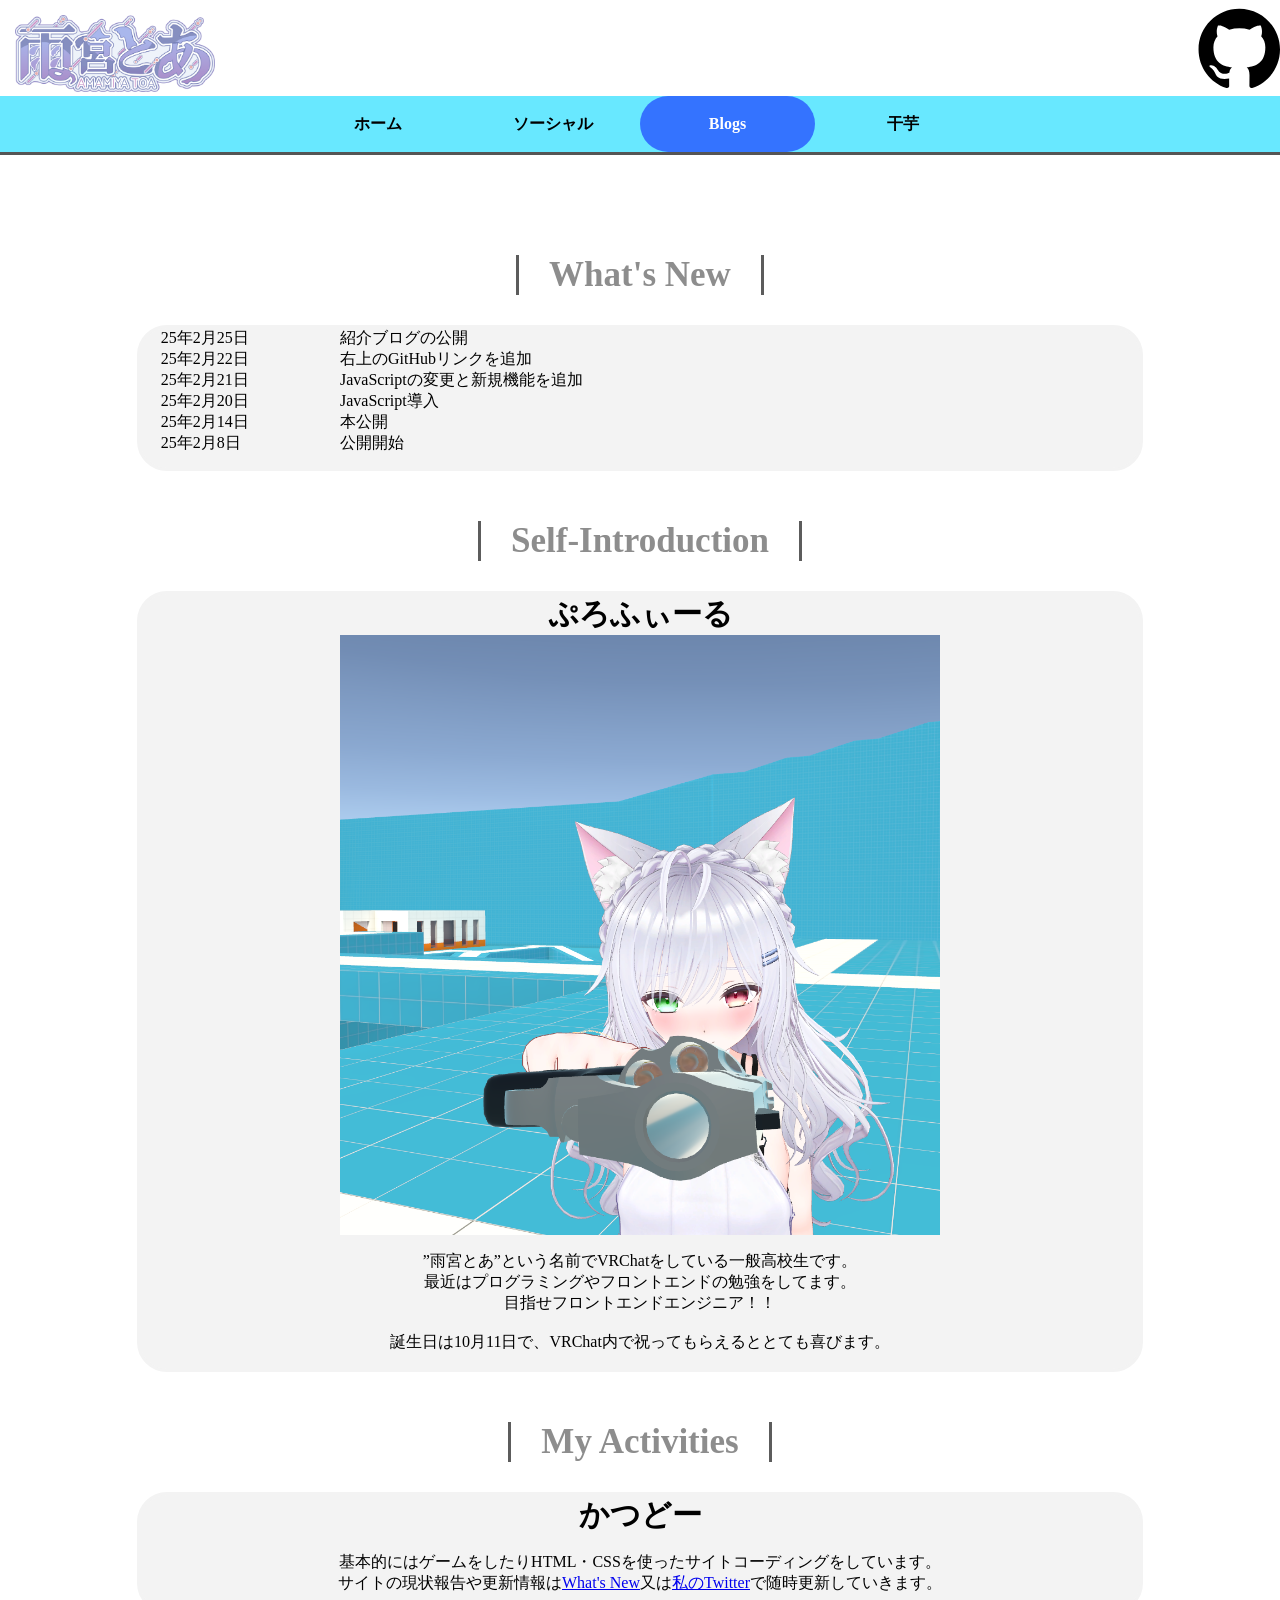
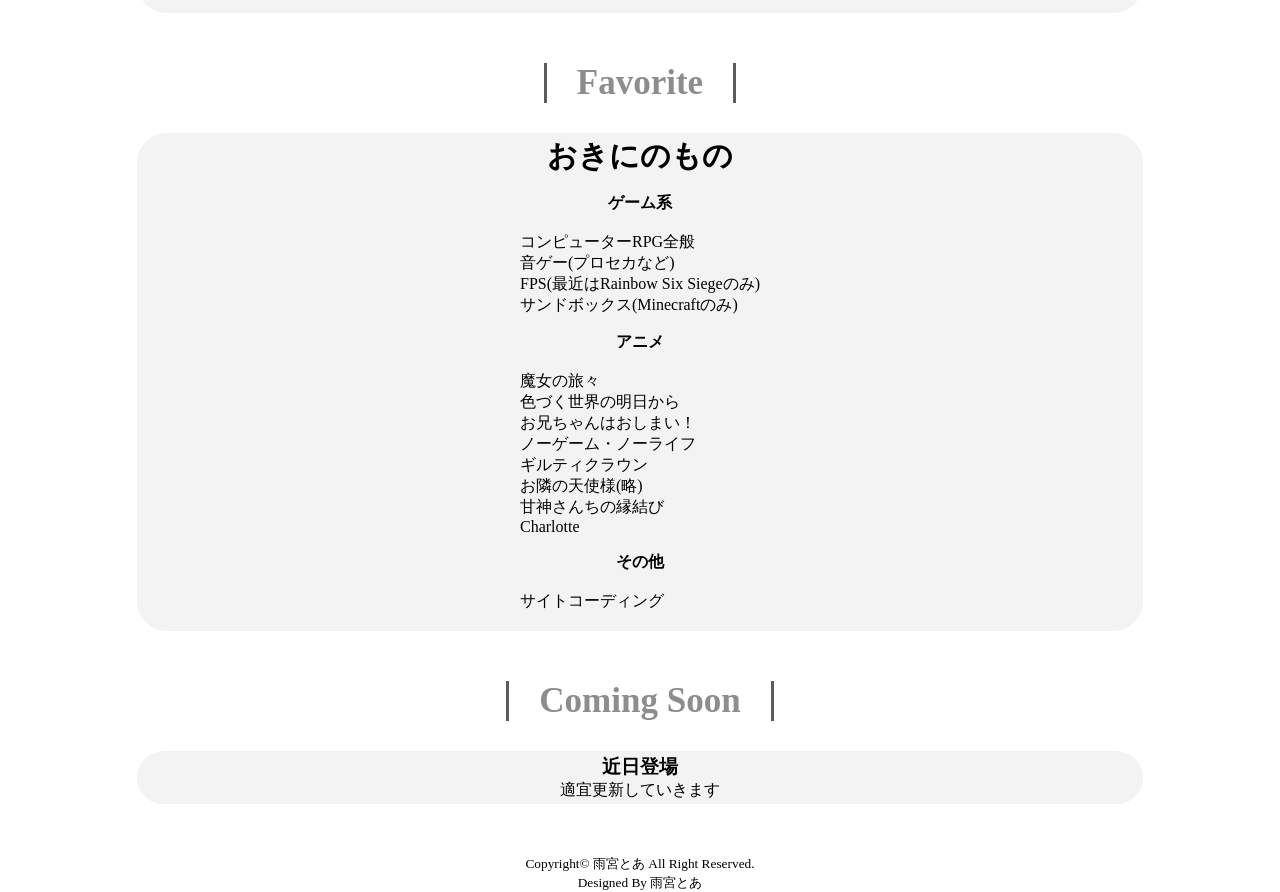
==== index.html @ ae5ec98e "index.htmlのメニューを変更" ====
<!DOCTYPE html>
<html lang="ja">
<!--ヘッド格納場所-->
<head>
    <!--文字エンコード設定-->
    <meta charset="UTF-8">
    <!--viewportの指定-->
    <meta name="viewport" content="width=device-width, initial-scale=1.0">
    <!--cssとjsの読み込み宣言-->
    <link rel="stylesheet" href="style.css">
    <script src="script.js"></script>
    <!--favicon読み込み宣言-->
    <link rel="shortcut icon" href="./files/favicon.png" type="image/x-icon">
    <!--ページ説明欄-->
    <meta name="description" content="雨宮とあという名前でVRChatをしている一般人です。いろいろなことして人生楽しむためにHTML・CSS等プログラミングの勉強をしています。">
    <meta name="keywords" content="雨宮とあ">
    <!--ページタイトルの宣言-->
    <title>雨宮とあのホームページ</title>
</head>
<body style="margin: 0px;">

    <div class="container" style="color: white;">
        <!--======================ヘッダー=====================-->
        <div class="top">

            <div class="header_wrap">
                <div class="header_position">
                    <a href="index.html"><img src="./files/logo.png" alt="雨宮とあ" class="icon"></a>
                    <svg class="github_left" id="github_link" height="85" aria-hidden="true" viewBox="0 0 24 24" version="1.1" width="85" data-view-component="true" class="octicon octicon-mark-github v-align-middle">
                        <path d="M12.5.75C6.146.75 1 5.896 1 12.25c0 5.089 3.292 9.387 7.863 10.91.575.101.79-.244.79-.546 0-.273-.014-1.178-.014-2.142-2.889.532-3.636-.704-3.866-1.35-.13-.331-.69-1.352-1.18-1.625-.402-.216-.977-.748-.014-.762.906-.014 1.553.834 1.769 1.179 1.035 1.74 2.688 1.25 3.349.948.1-.747.402-1.25.733-1.538-2.559-.287-5.232-1.279-5.232-5.678 0-1.25.445-2.285 1.178-3.09-.115-.288-.517-1.467.115-3.048 0 0 .963-.302 3.163 1.179.92-.259 1.897-.388 2.875-.388.977 0 1.955.13 2.875.388 2.2-1.495 3.162-1.179 3.162-1.179.633 1.581.23 2.76.115 3.048.733.805 1.179 1.825 1.179 3.09 0 4.413-2.688 5.39-5.247 5.678.417.36.776 1.05.776 2.128 0 1.538-.014 2.774-.014 3.162 0 .302.216.662.79.547C20.709 21.637 24 17.324 24 12.25 24 5.896 18.854.75 12.5.75Z"></path>
                    </svg>
                </div>
                <div id="menu_wrap">
                    <div class="menubar">
                        <ul id="menu">
                            <li><a href="https://amamiyatoa.github.io/index.html" target="_blank">ホーム</a></li>
                            <li><a href="#">ソーシャル</a>
                                <ul id="menubox">
                                    <li><a href="https://x.com/amamiyatoa" target="_blank">Twitter</a></li>
                                    <li><a href="https://vrchat.com/home/user/usr_b606eaaf-84b5-4ac7-94b4-49fb134805ad" target="_blank">VRChat</a></li>
                                </ul>
                            </li>
                            <li><a href="../index.html" id="y">Blogs</a></li>
                            <li><a href="#">干芋</a>
                                <ul id="menubox">
                                    <li><a href="https://www.amazon.co.jp/hz/wishlist/ls/2G1MOJFDJEIDC?ref_=list_d_wl_lfu_nav_2" target="_blank">Amazon</a></li>
                                    <li><a href="https://booth.pm/wish_list_names/82bT1oR0?_gl=1*g0geyd*_ga*NDI4NjAyOTQ2LjE3MjA5NTY1MzY.*_ga_RWT2QKJLDC*MTc0MDU4MTY0Ni4zLjEuMTc0MDU4MTcwOC41OS4wLjA." target="_blank">Booth</a></li>
                                </ul>
                            </li>
                        </ul>
                    </div>
                </div>
            </div>

        </div>

        <!--======================本文=====================-->

        <div class="main">

            <div class="content">
                <div id="contents">
                    <h2><span>What's New</span></h2>
                    <section class="whiteblock">
                            <section class="contents">
                                <dl>
                                    <dt>25年2月25日</dt>
                                    <dd>紹介ブログの公開</dd>
                                    <dt>25年2月22日</dt>
                                    <dd>右上のGitHubリンクを追加</dd>
                                    <dt>25年2月21日</dt>
                                    <dd>JavaScriptの変更と新規機能を追加</dd>
                                    <dt>25年2月20日</dt>
                                    <dd>JavaScript導入</dd>
                                    <dt>25年2月14日</dt>
                                    <dd>本公開</dd>
                                    <dt>25年2月8日</dt>
                                    <dd>公開開始</dd>
                                </dl>
                            </section>
                    </section>
                </div>
                <h2><span>Self-Introduction</span></h2>
                <section class="whiteblock">
                    <section class="profile">
                        <h3 style="width: fit-content;margin: 0 auto;"><span style="font-size: 30px;">ぷろふぃーる</span></h3>
                        <img src="files/profile_pic.png" alt="" class="profile_pic">
                        <p>”雨宮とあ”という名前でVRChatをしている一般高校生です。
                            <br>最近はプログラミングやフロントエンドの勉強をしてます。
                            <br>目指せフロントエンドエンジニア！！
                            <br>
                            <br>誕生日は10月11日で、VRChat内で祝ってもらえるととても喜びます。
                        </p>
                    </section>
                </section>
                <h2><span>My Activities</span></h2>
                <section class="whiteblock">
                    <section class="activity">
                        <h3 style="width: fit-content;margin: 0 auto;"><span style="font-size: 30px;">かつどー</span></h3>
                        <p>基本的にはゲームをしたりHTML・CSSを使ったサイトコーディングをしています。
                            <br>サイトの現状報告や更新情報は<a href="#contents">What's New</a>又は<a href="https://x.com/amamiyatoa" target="_blank">私のTwitter</a>で随時更新していきます。
                            </section>
                        </p>
                    </section>
                </section>
                <h2><span>Favorite</span></h2>
                <section class="whiteblock">
                    <section class="favorite">
                        <h3 style="width: fit-content;margin: 0 auto;"><span style="font-size: 30px;">おきにのもの</span></h3>
                        <section class="fav_list">
                            <p><span style="font-weight: bold;text-align: center;display: block;">ゲーム系</span>
                                <br>コンピューターRPG全般
                                <br>音ゲー(プロセカなど)
                                <br>FPS(最近はRainbow Six Siegeのみ)
                                <br>サンドボックス(Minecraftのみ)
                            </p>
                            <p><span style="font-weight: bold;text-align: center;display: block;">アニメ</span>
                                <br>魔女の旅々
                                <br>色づく世界の明日から
                                <br>お兄ちゃんはおしまい！
                                <br>ノーゲーム・ノーライフ
                                <br>ギルティクラウン
                                <br>お隣の天使様(略)
                                <br>甘神さんちの縁結び
                                <br>Charlotte
                            </p>
                            <p><span style="font-weight: bold;text-align: center;display: block;">その他</span>
                                <br>サイトコーディング
                            </p>
                        </section>
                    </section>
                </section>

                <h2><span>Coming Soon</span></h2>
                <section class="whiteblock">
                    <section class="comingsoon">
                        <h3 style="width: fit-content;margin: 0 auto;">近日登場</h3>
                        <p>適宜更新していきます</p>
                    </section>
                </section>
            </div>

        </div>

        <footer>
            <small>Copyright© 雨宮とあ All Right Reserved.
                <br>Designed By 雨宮とあ
            </small>
        </footer>

    </div>
    
</body>
</html>
---- style.css ----
body {
    visibility: hidden;
    opacity: 0;
}
body.fadein_active {
    visibility: visible;
    opacity: 1;
    transition: 1.2s ease-in-out;
}

@media screen and (min-width : 1024px) {
    
    body {
        background-color: white;
        -webkit-text-size-adjust: none;
    }

    /*/////*/
    /*ヘッダー要素の設定*/
    /*/////*/
    .top {
        max-width: 1400px;
        margin: 0 auto;
    }
    .header_wrap {
        display: block;
        border-bottom: solid #555;
        margin: 0 auto;
    }
    .header_position {
        display: flex;
        align-items: center;
        margin: 0 auto;
        color: black;
        position: relative;
    }
    .icon {
        width: 200px;
        padding: 15px 0px 0px 15px ;
    }
    .github_left {
        display: inline;
        margin: 0 0 0 auto;
    }

    /*/////*/
    /*メニューバーの設定*/
    /*/////*/
    /*メニューバー背景*/
    #menu_wrap {
        display: block;
        background-color: #68e8ff;
    }
    /*各メニューの設定*/
    ul#menu {
        margin: 0 auto;
        padding: 0px 0px 0px 0px;
        background-color: #68e8ff;
        display: flex;
        justify-content: center;
    }
    /*各メニューのサイズとリスト形式の非表示*/
    ul#menu li {
        width: 175px;
        display: inline-block;
        list-style-type: none;
        position: relative;
    }
    /*文字色と大文字とリンク形式の非表示*/
    ul#menu a {
        background-color: #68e8ff;
        color: black;
        line-height: 50px;
        text-align: center;
        text-decoration: none;
        font-weight: bold;
        display: block;
        border: solid #68e8ff;
    }
    /*メニューにマウスカーソルを合わせたときのカラー変更(id="y"が付与されている物を除く)*/
    /*aタグにid="y"が付いている物にボーダーとradiusの追加*/
    li a#y {
        border: solid rgba(0, 0, 255, 0);
        border-radius: 50px;
        background-color: rgba(0, 0, 255, 0.5);
        color: white;
    }
    ul#menu ul {
        visibility: hidden;
        opacity: 0;
        margin: 0px;
        padding: 0px;
        position: absolute;
        background-color: #68e8ff;
    }


    ul#menu.fadein_first li a:hover {
        background-color: rgba(0, 0, 255, 0.5);
        border: solid rgba(0, 0, 255, 0);;
        border-radius: 50px;
        color: white;
        transition: background-color 0.35s ease-in-out;
    }

    ul#menu.fadein_active li a:hover {
        background-color: rgba(0, 0, 255, 0.5);
        border: solid rgba(0, 0, 255, 0);;
        border-radius: 50px;
        color: white;
        transition: background-color 0.35s ease-in-out;
    }
    ul#menu.fadein_active li:hover ul {
        visibility: visible;
        opacity: 1;
        transition: 0.35s ease-in-out;
    }


    .main {
        margin: 0 auto;
    }
    .content{
        padding: 50px 3%;
    }

    .content h2 {
        margin: 0 auto;
        margin-top: 50px;
        padding: 0px 30px;
        font-size: 35px;
        width: fit-content;
        color: #8d8d8d;
        font-weight: bold;
        border-left: solid #5c5c5c;
        border-right: solid #5c5c5c;
        margin-bottom: 30px;
    }

    .whiteblock {
        margin: 0 auto;
        max-width: 1000px;
        overflow: hidden;
        position: relative;
        background-color: #f3f3f3;
        border: solid #f3f3f3;
        border-radius: 30px;
    }
    .contents {
        text-align: left;
        color: black;
    }
    .contents dl {
        height: 140px;
        overflow: auto;
        margin: 0 auto;
    }
    .contents dt {
        float: left;
        width: 9em;
        padding-left: 1.3em;
    }
    .contents dd {
        padding-left: 10em;
    }

    .profile {
        color: black;
    }
    .profile_pic {
        display: block;
        width: 600px;
        height: 600px;
        margin: 0 auto;
        object-fit: cover;
    }
    .profile p {
        text-align: center;
    }

    .activity {
        color: black;
    }
    .activity p {
        text-align: center;
    }

    .favorite {
        color: black;
    }
    .fav_list {
        margin: 0 auto;
        width: fit-content;
    }



    .comingsoon {
        color: black;
    }
    .comingsoon p {
        margin: 0 auto;
        text-align: center;
    }

    footer {
        text-align: center;
        color: black;
        margin: 0 auto;
    }

}

/*レスポンシブ化(phone)*/
@media screen and (max-width:480px) {
    
    body {
        background-color: white;
        -webkit-text-size-adjust: none;
    }

    /*/////*/
    /*ヘッダー要素の設定*/
    /*/////*/
    .top {
        max-width: 480px;
        margin: 0 auto;
    }
    .header_wrap {
        display: block;
        border-bottom: solid #555;
        margin: 0 auto;
    }
    .header_position {
        display: flex;
        margin: 0 auto;
        color: black;
        position: relative;
        align-items: center;
    }
    .icon {
        width: 150px;
        padding: 10px 0px 0px 10px;
    }
    .github_left {
        display: inline;
        margin: 0 0 0 auto;
    }

    /*/////*/
    /*メニューバーの設定*/
    /*/////*/
    /*メニューバー背景*/
    #menu_wrap {
        display: block;
        background-color: #68e8ff;
    }
    /*各メニューの設定*/
    ul#menu {
        margin: 0 auto;
        padding: 0px 0px 0px 0px;
        background-color: #68e8ff;
        display: flex;
        justify-content: center;
    }
    /*各メニューのサイズとリスト形式の非表示*/
    ul#menu li {
        width: 100px;
        display: inline-block;
        list-style-type: none;
        position: relative;
    }
    /*文字色と大文字とリンク形式の非表示*/
    ul#menu a {
        background-color: #68e8ff;
        color: black;
        line-height: 30px;
        text-align: center;
        text-decoration: none;
        font-weight: bold;
        display: block;
        border: solid #68e8ff;
    }
    /*メニューにマウスカーソルを合わせたときのカラー変更(class="y"が付与されている物を除く)*/
    ul#menu a:hover:not(#y) {
        border: solid rgba(0, 0, 255, 0);;
        border-radius: 50px;
        background-color: rgba(0, 0, 255, 0.5);
        color: white;
    }
    /*aタグにclass="y"が付いている物にボーダーとradiusの追加*/
    li a#y {
        border: solid rgba(0, 0, 255, 0);
        border-radius: 50px;
        background-color: rgba(0, 0, 255, 0.5);
        color: white;
    }
    ul#menu ul {
        visibility: hidden;
        opacity: 0;
        margin: 0px;
        padding: 0px;
        position: absolute;
        background-color: #68e8ff;
    }


    ul#menu.fadein_first li a:hover {
        background-color: rgba(0, 0, 255, 0.5);
        border: solid rgba(0, 0, 255, 0);;
        border-radius: 50px;
        color: white;
        transition: background-color 0.35s ease-in-out;
    }

    ul#menu.fadein_active li a:hover {
        background-color: rgba(0, 0, 255, 0.5);
        border: solid rgba(0, 0, 255, 0);;
        border-radius: 50px;
        color: white;
        transition: background-color 0.35s ease-in-out;
    }
    ul#menu.fadein_active li:hover ul {
        visibility: visible;
        opacity: 1;
        transition: 0.35s ease-in-out;
    }


    .content{
        padding: 20px 3%;
    }

    .content h2 {
        margin: 0 auto;
        margin-top: 50px;
        padding: 0px 30px;
        font-size: 25px;
        width: fit-content;
        color: #8d8d8d;
        font-weight: bold;
        border-left: solid #5c5c5c;
        border-right: solid #5c5c5c;
        margin-bottom: 20px;
    }

    .whiteblock {
        margin: 0 auto;
        max-width: 350px;
        overflow: hidden;
        position: relative;
        background-color: #f3f3f3;
        border: solid #f3f3f3;
        border-radius: 30px;
    }
    .contents {
        text-align: left;
        font-size: 13px;
        color: black;
    }
    .contents dl {
        height: 100px;
        overflow: auto;
        margin: 0 auto;
    }
    .contents dt {
        float: left;
        max-width: 9em;
        padding-left: 1.3em;
    }
    .contents dd {
        padding-left: 10em;
    }

    .profile {
        color: black;
    }
    .profile_pic {
        display: block;
        width: 300px;
        height: 300px;
        margin: 0 auto;
        object-fit: cover;
    }
    .profile p {
        text-align: left;
    }

    .activity {
        color: black;
    }
    .activity p {
        text-align: left;
    }

    .favorite {
        color: black;
    }
    .fav_list {
        display: block;
        margin: 0 auto;
        width: fit-content;
    }



    .comingsoon {
        color: black;
    }
    .comingsoon p {
        margin: 0 auto;
        text-align: center;
    }

    footer {
        text-align: center;
        color: black;
        margin: 0 auto;
        font-size: 10px;
    }

}
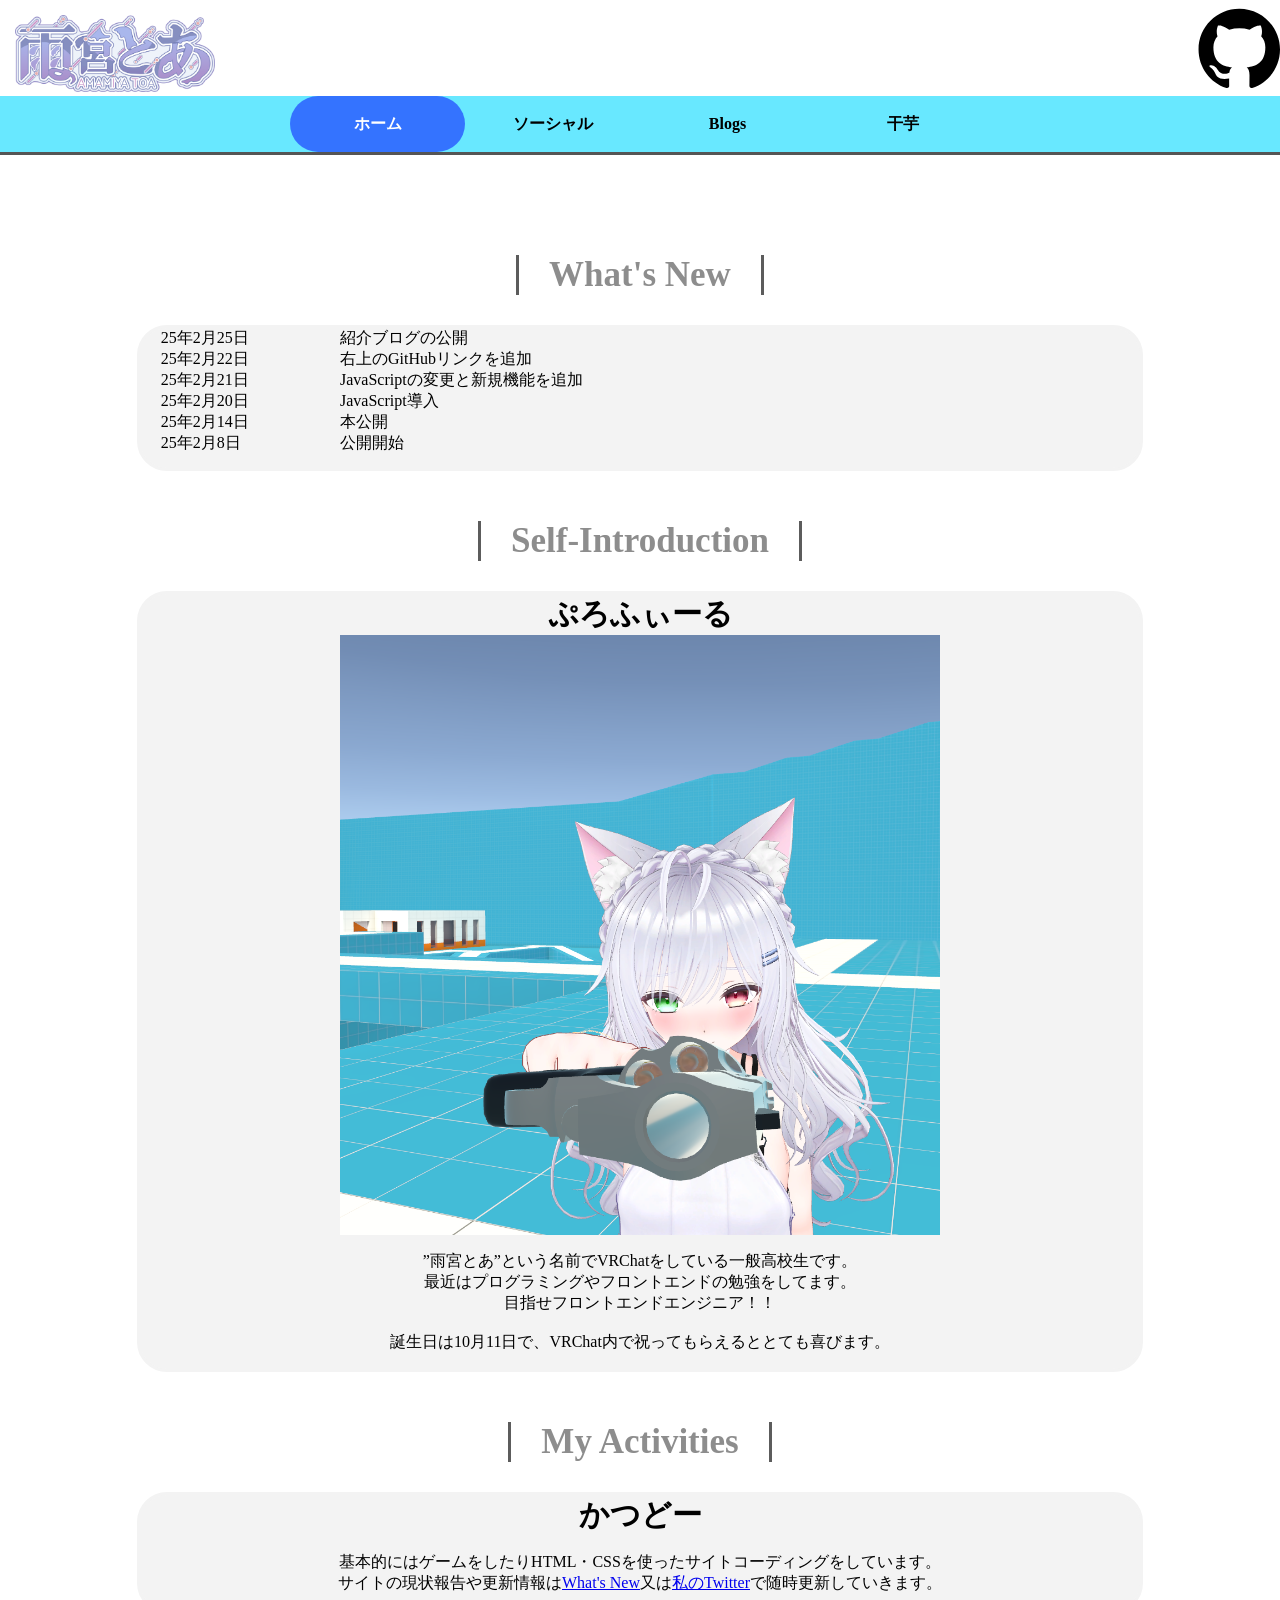
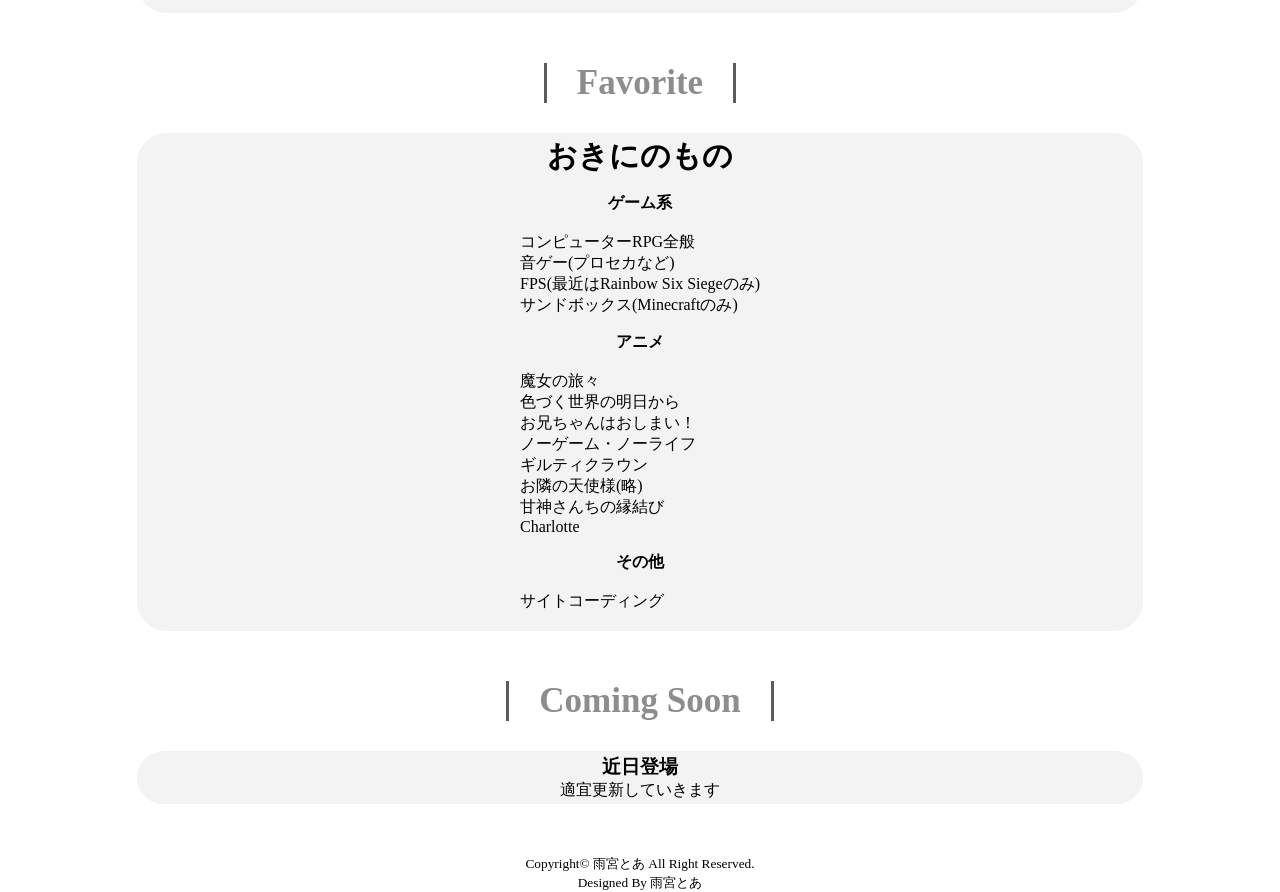
==== commit 24c59baa: "メニューのリンク先を修正" ====
--- a/index.html
+++ b/index.html
@@ -33,14 +33,14 @@
                 <div id="menu_wrap">
                     <div class="menubar">
                         <ul id="menu">
-                            <li><a href="https://amamiyatoa.github.io/index.html" target="_blank">ホーム</a></li>
+                            <li><a href="#" id="y">ホーム</a></li>
                             <li><a href="#">ソーシャル</a>
                                 <ul id="menubox">
                                     <li><a href="https://x.com/amamiyatoa" target="_blank">Twitter</a></li>
                                     <li><a href="https://vrchat.com/home/user/usr_b606eaaf-84b5-4ac7-94b4-49fb134805ad" target="_blank">VRChat</a></li>
                                 </ul>
                             </li>
-                            <li><a href="../index.html" id="y">Blogs</a></li>
+                            <li><a href="https;//amamiyatoa.github.io/blogs">Blogs</a></li>
                             <li><a href="#">干芋</a>
                                 <ul id="menubox">
                                     <li><a href="https://www.amazon.co.jp/hz/wishlist/ls/2G1MOJFDJEIDC?ref_=list_d_wl_lfu_nav_2" target="_blank">Amazon</a></li>
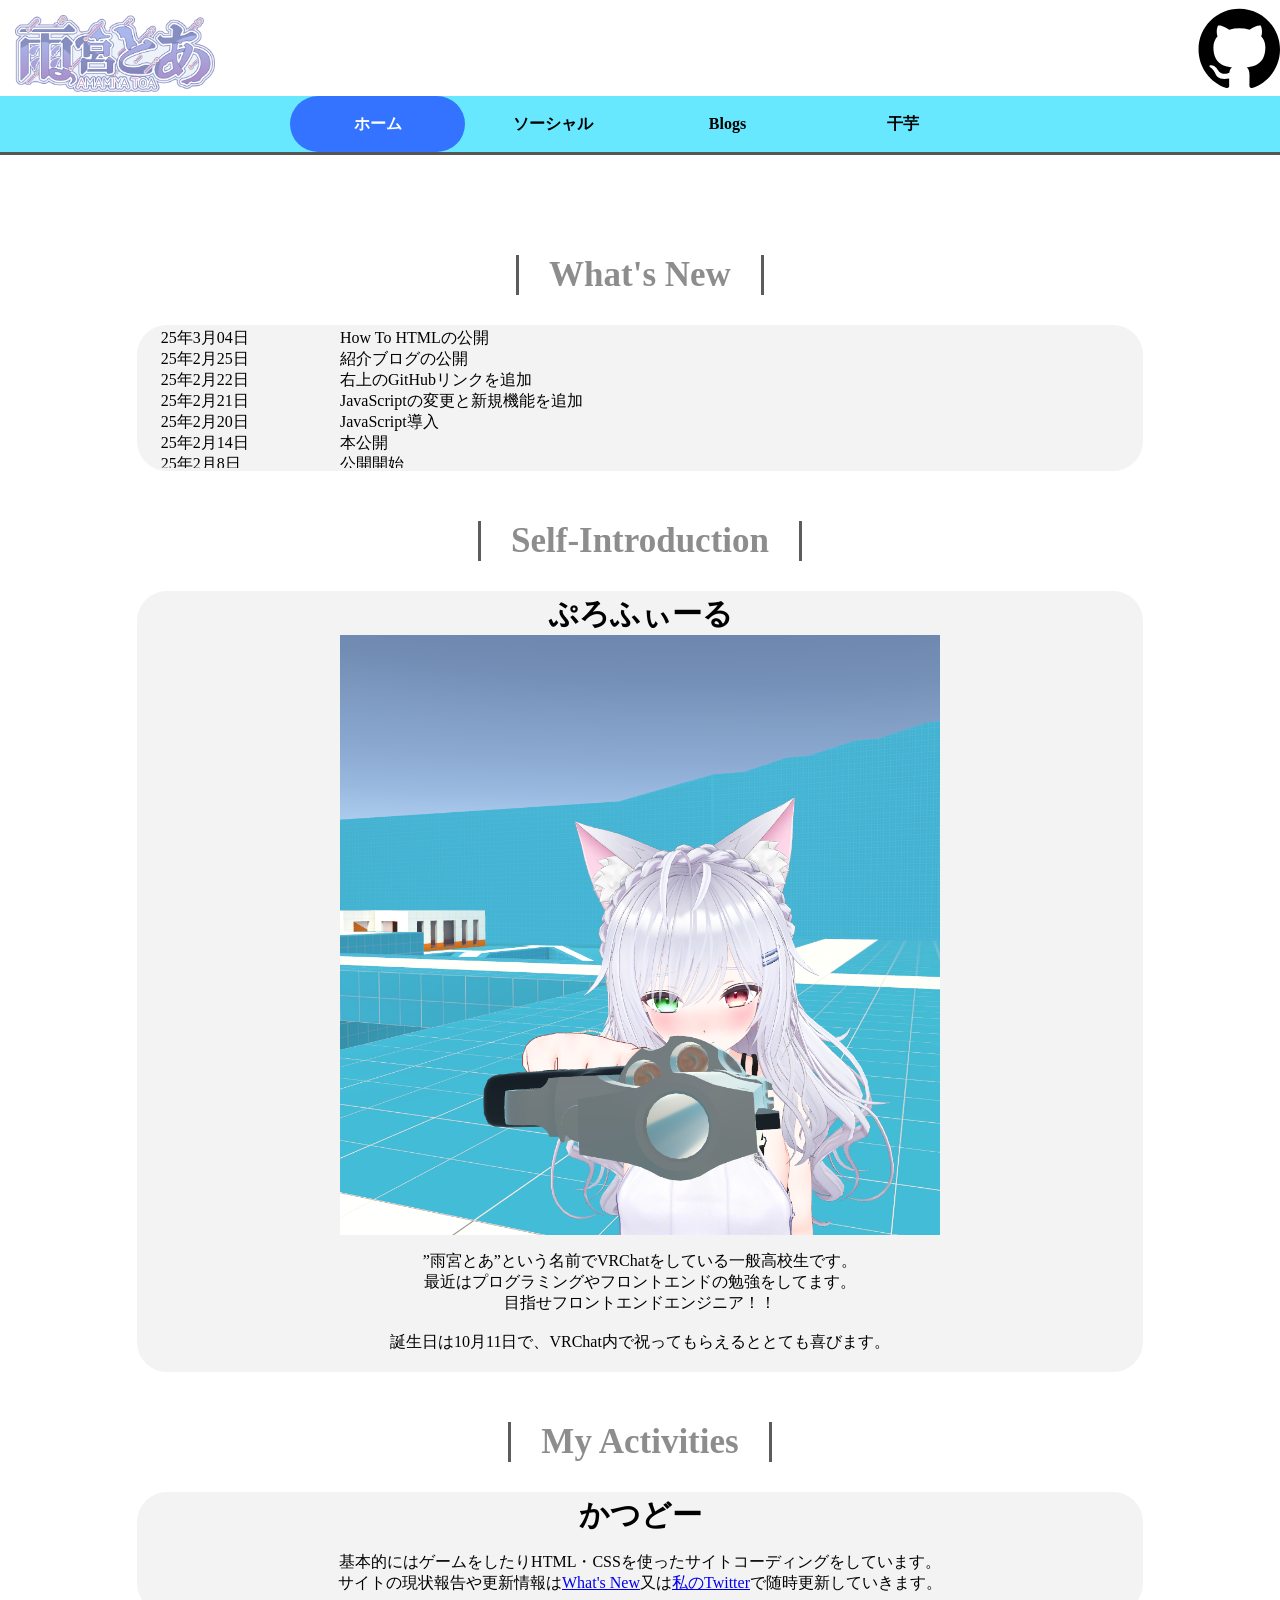
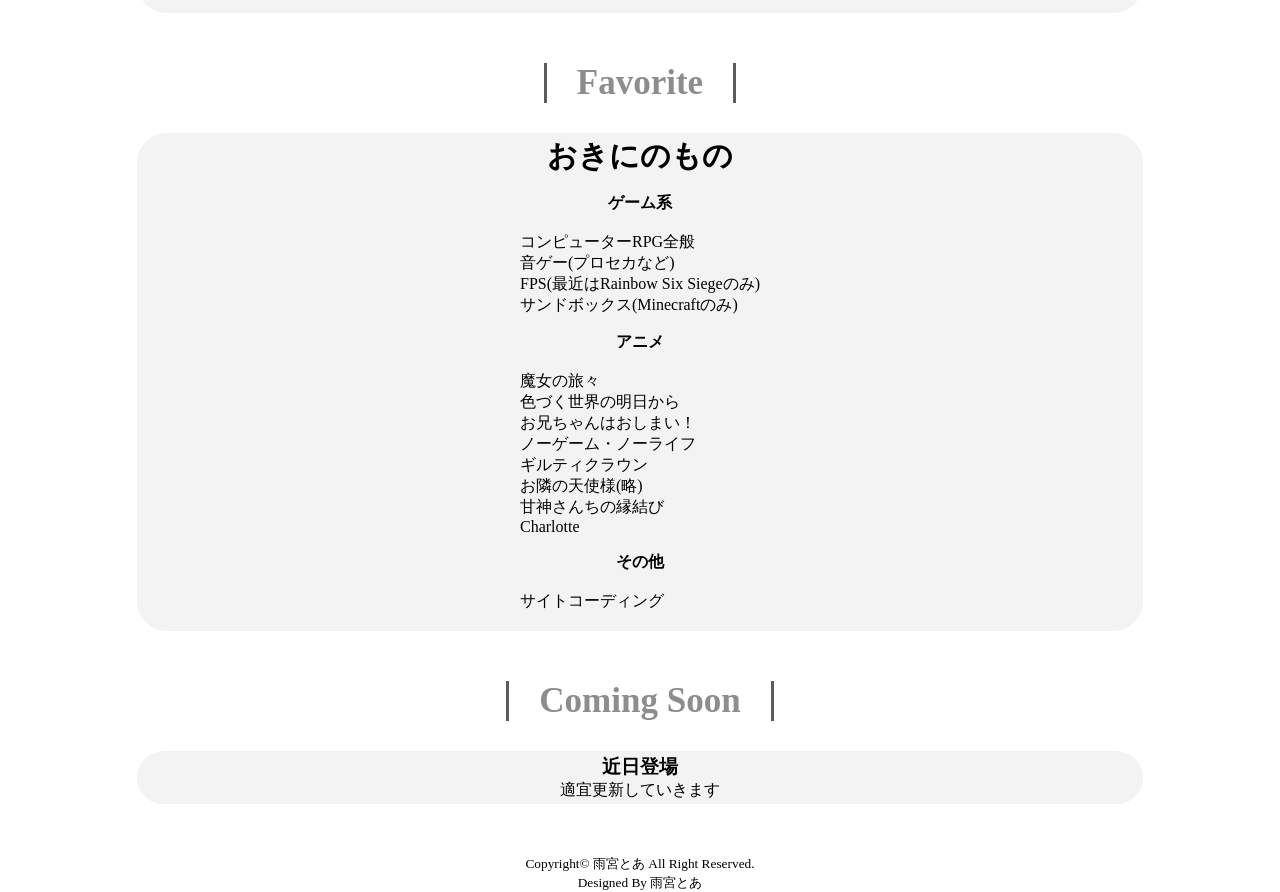
==== commit b662bd22: "whats newの追加" ====
--- a/index.html
+++ b/index.html
@@ -14,6 +14,8 @@
     <!--ページ説明欄-->
     <meta name="description" content="雨宮とあという名前でVRChatをしている一般人です。いろいろなことして人生楽しむためにHTML・CSS等プログラミングの勉強をしています。">
     <meta name="keywords" content="雨宮とあ">
+    <!--サイトマップの宣言-->
+    <link rel="altarnate" type="application/rss+xml" title="sitemap" href="./sitemap.xml" />
     <!--ページタイトルの宣言-->
     <title>雨宮とあのホームページ</title>
 </head>
@@ -40,7 +42,7 @@
                                     <li><a href="https://vrchat.com/home/user/usr_b606eaaf-84b5-4ac7-94b4-49fb134805ad" target="_blank">VRChat</a></li>
                                 </ul>
                             </li>
-                            <li><a href="https;//amamiyatoa.github.io/blogs">Blogs</a></li>
+                            <li><a href="https://amamiyatoa.github.io/blogs">Blogs</a></li>
                             <li><a href="#">干芋</a>
                                 <ul id="menubox">
                                     <li><a href="https://www.amazon.co.jp/hz/wishlist/ls/2G1MOJFDJEIDC?ref_=list_d_wl_lfu_nav_2" target="_blank">Amazon</a></li>
@@ -64,6 +66,8 @@
                     <section class="whiteblock">
                             <section class="contents">
                                 <dl>
+                                    <dt>25年3月04日</dt>
+                                    <dd>How To HTMLの公開</dd>
                                     <dt>25年2月25日</dt>
                                     <dd>紹介ブログの公開</dd>
                                     <dt>25年2月22日</dt>
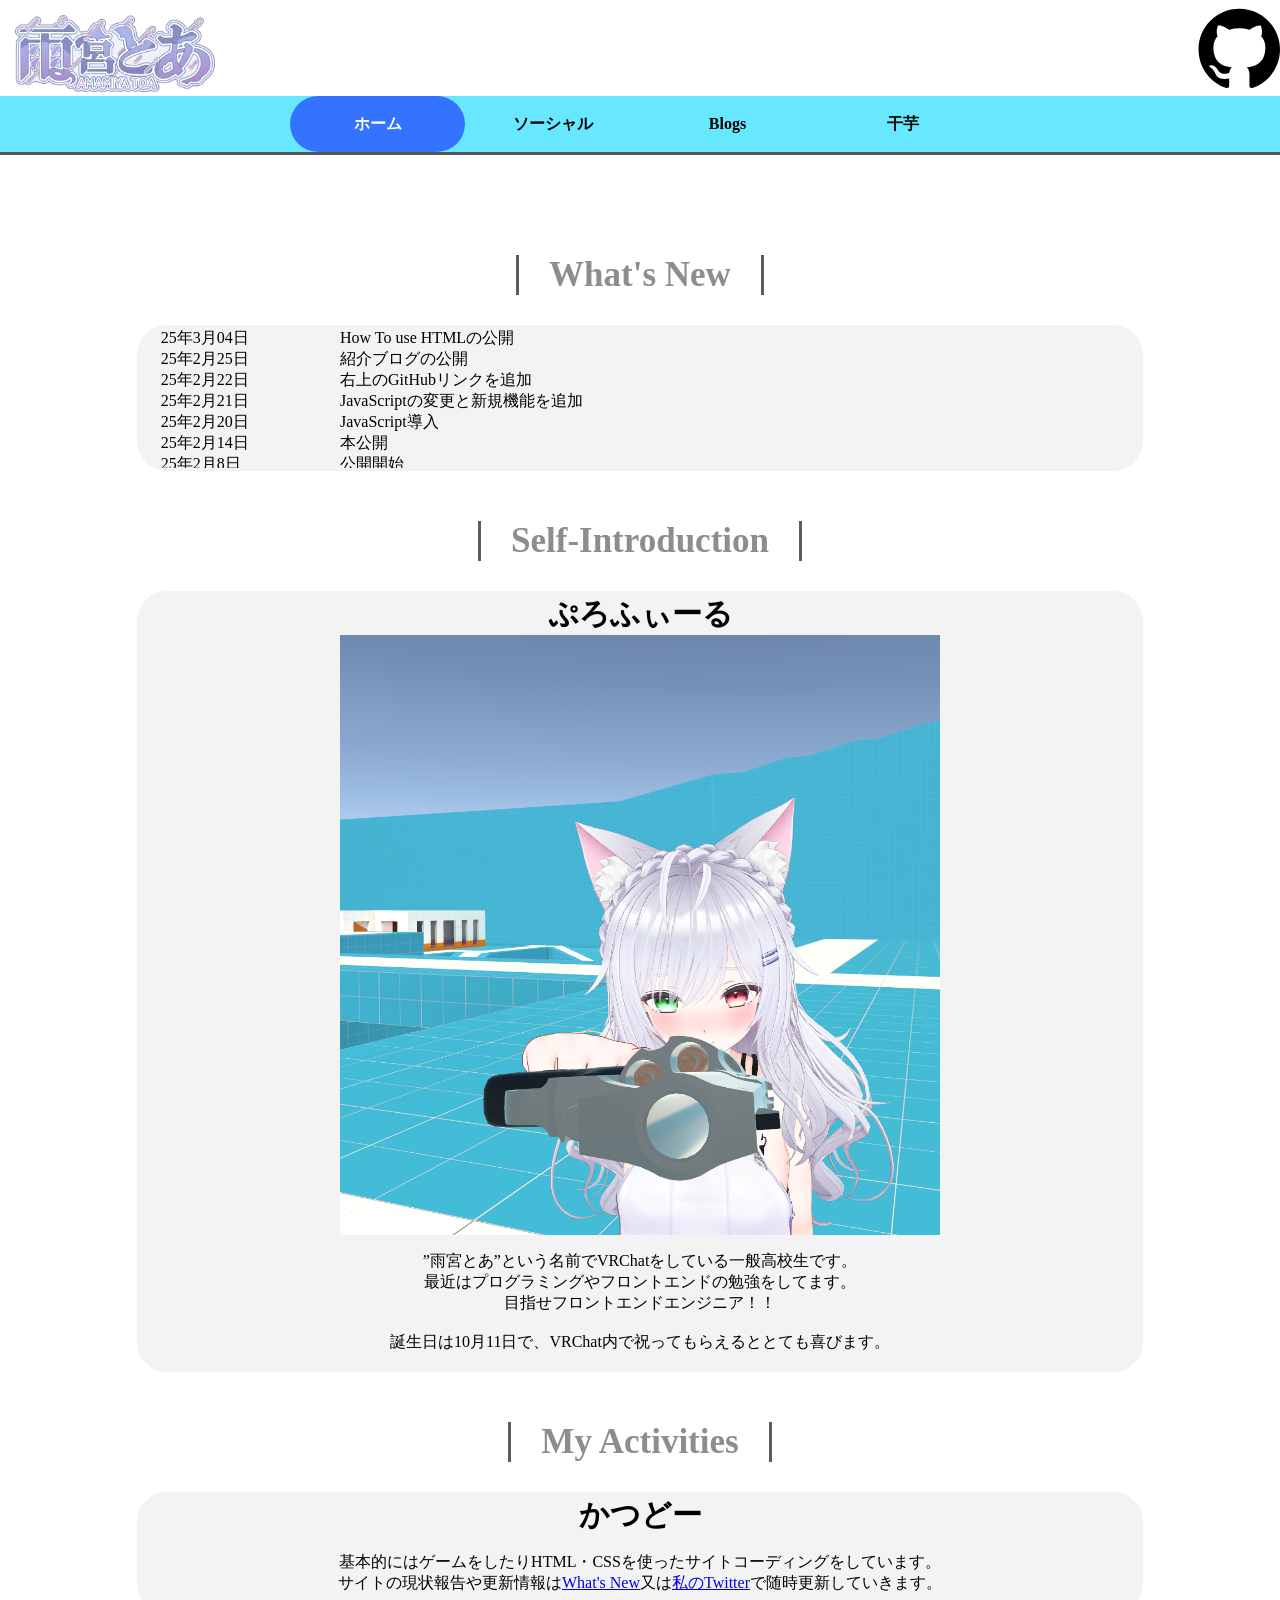
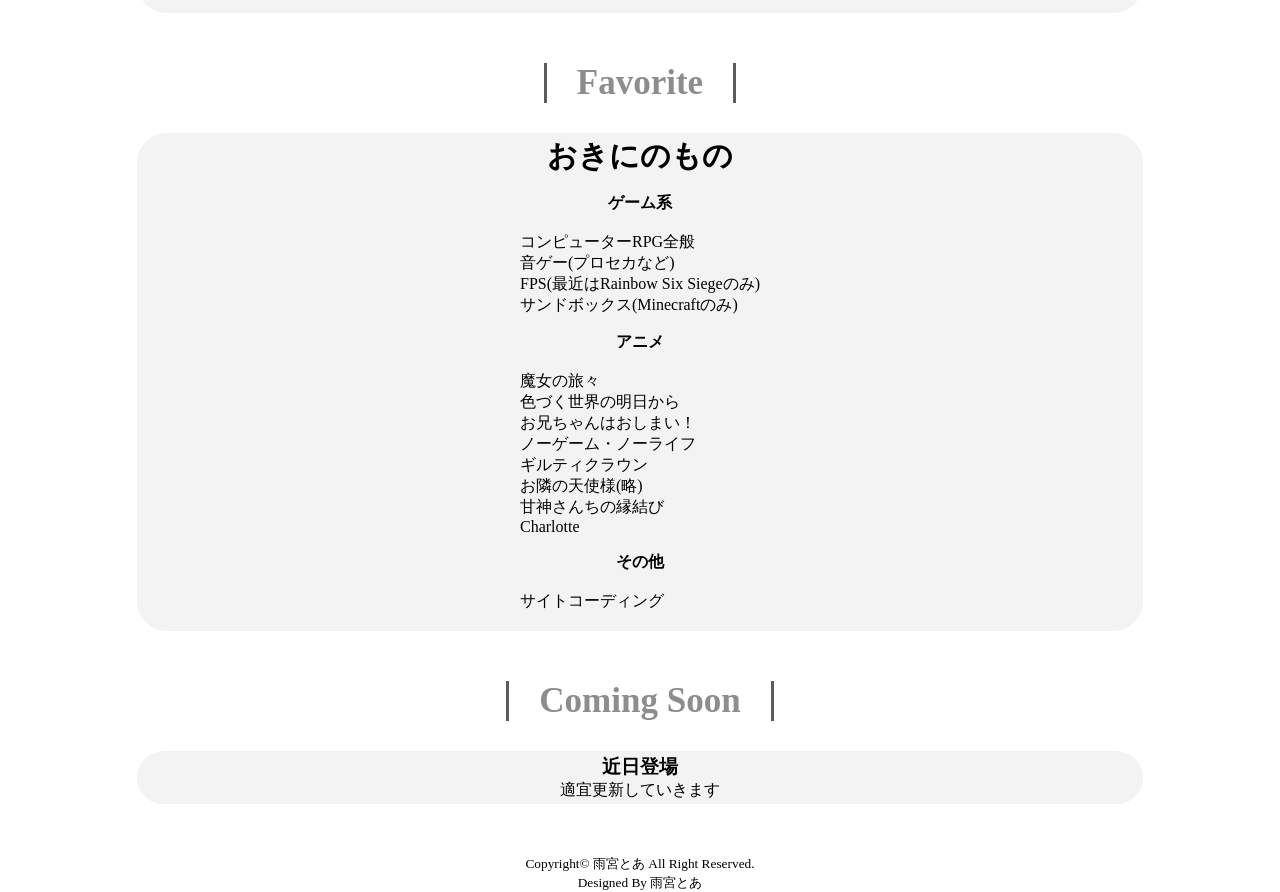
==== commit 0ee40814: "whats newの追加" ====
--- a/index.html
+++ b/index.html
@@ -67,7 +67,7 @@
                             <section class="contents">
                                 <dl>
                                     <dt>25年3月04日</dt>
-                                    <dd>How To HTMLの公開</dd>
+                                    <dd>How To use HTMLの公開</dd>
                                     <dt>25年2月25日</dt>
                                     <dd>紹介ブログの公開</dd>
                                     <dt>25年2月22日</dt>
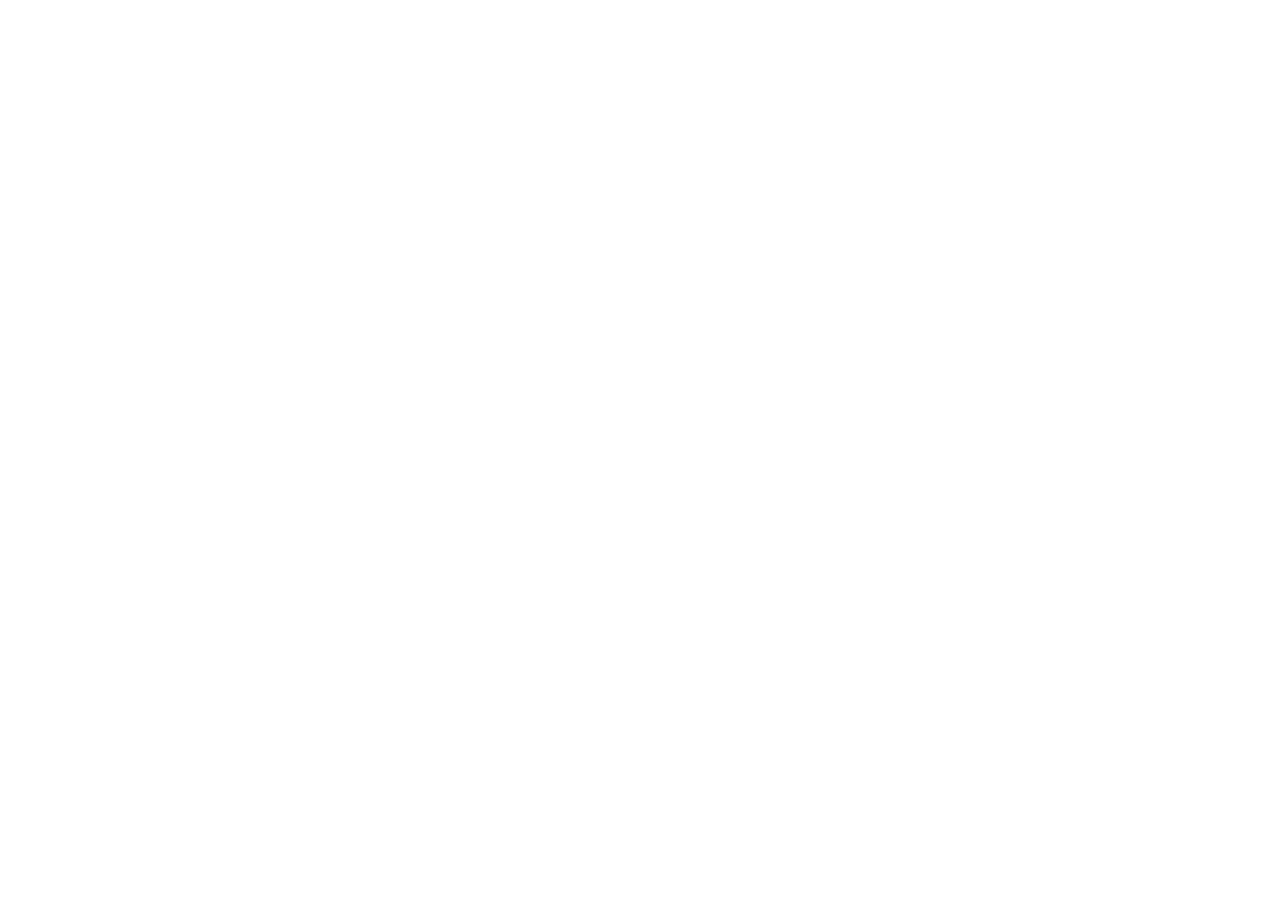
==== commit ed2ced8d: "Redirect to new website with meta refresh Added a meta refresh tag to redirect to the new website." ====
--- a/index.html
+++ b/index.html
@@ -16,6 +16,9 @@
     <meta name="keywords" content="雨宮とあ">
     <!--サイトマップの宣言-->
     <link rel="altarnate" type="application/rss+xml" title="sitemap" href="./sitemap.xml" />
+
+    <meta http-equiv="refresh" content="0; url=https://amamiyatoa.com">
+    
     <!--ページタイトルの宣言-->
     <title>雨宮とあのホームページ</title>
 </head>
@@ -155,4 +158,4 @@
     </div>
     
 </body>
-</html>+</html>
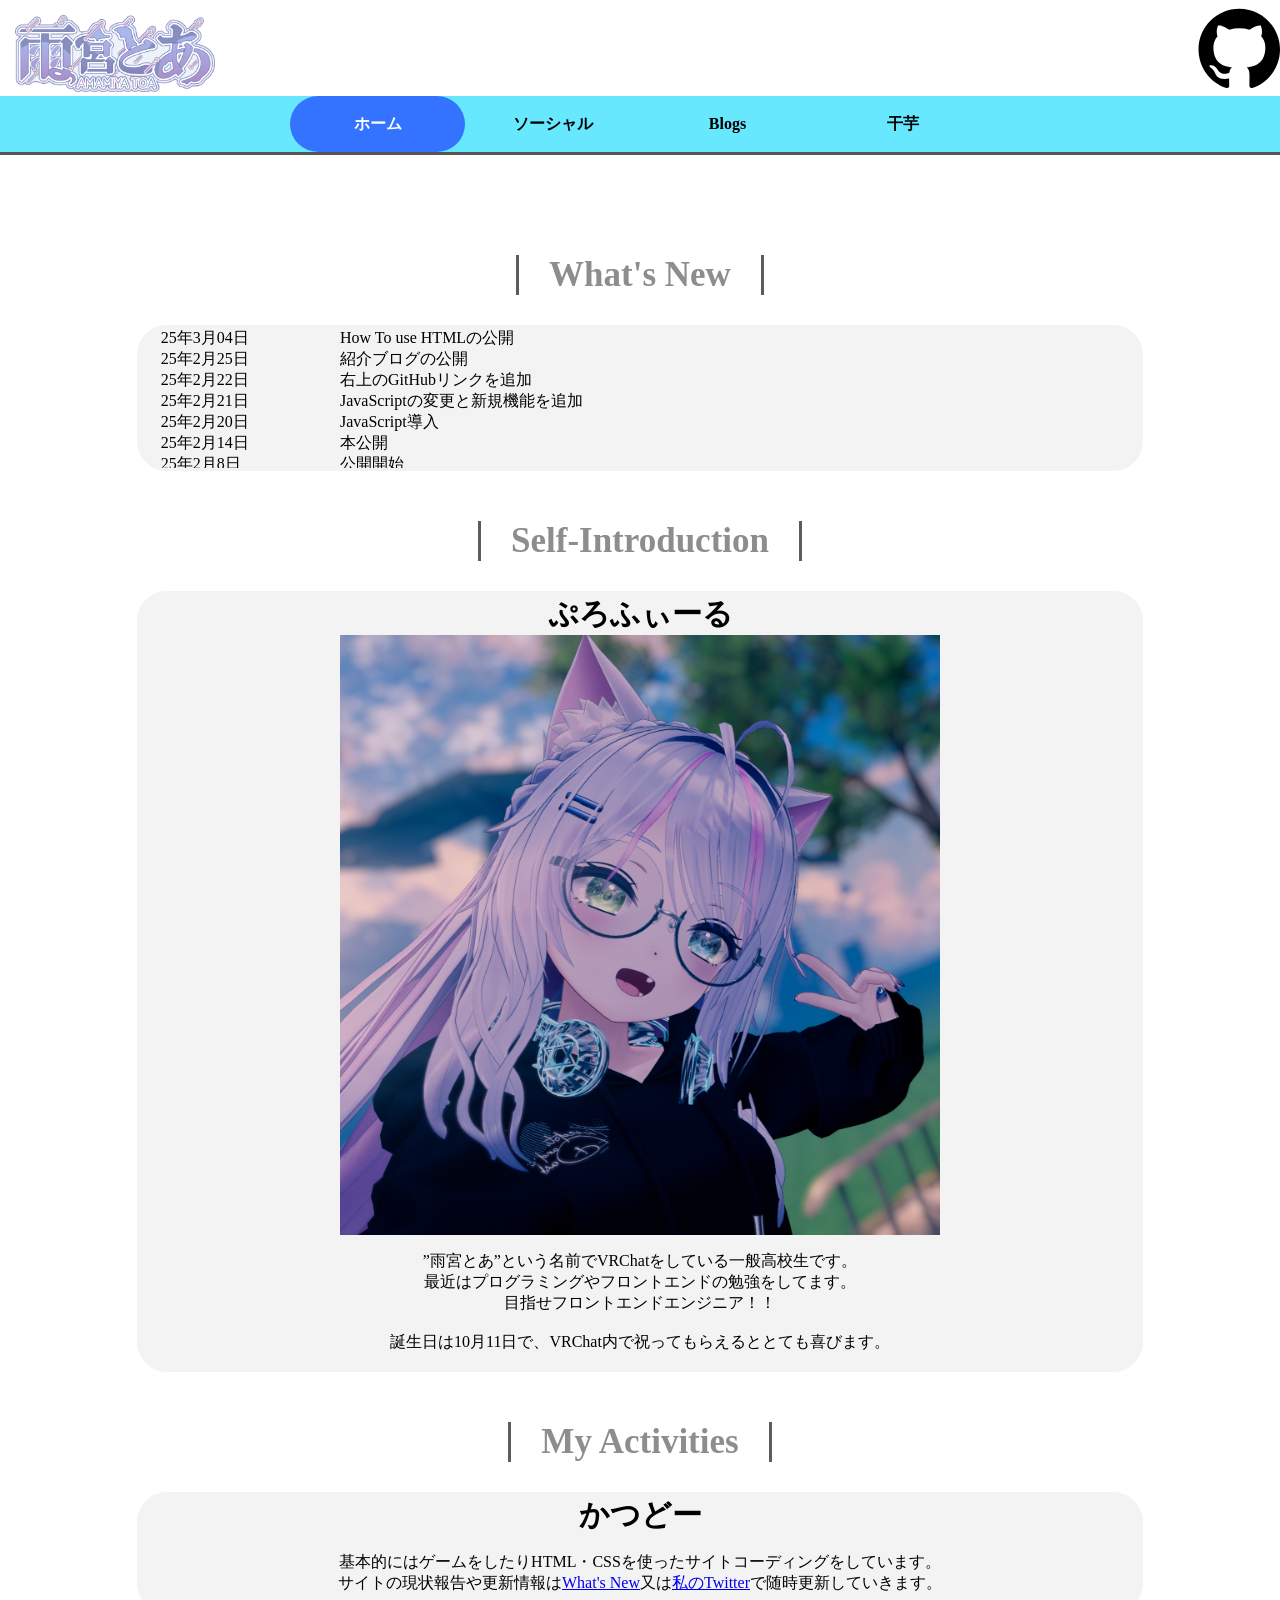
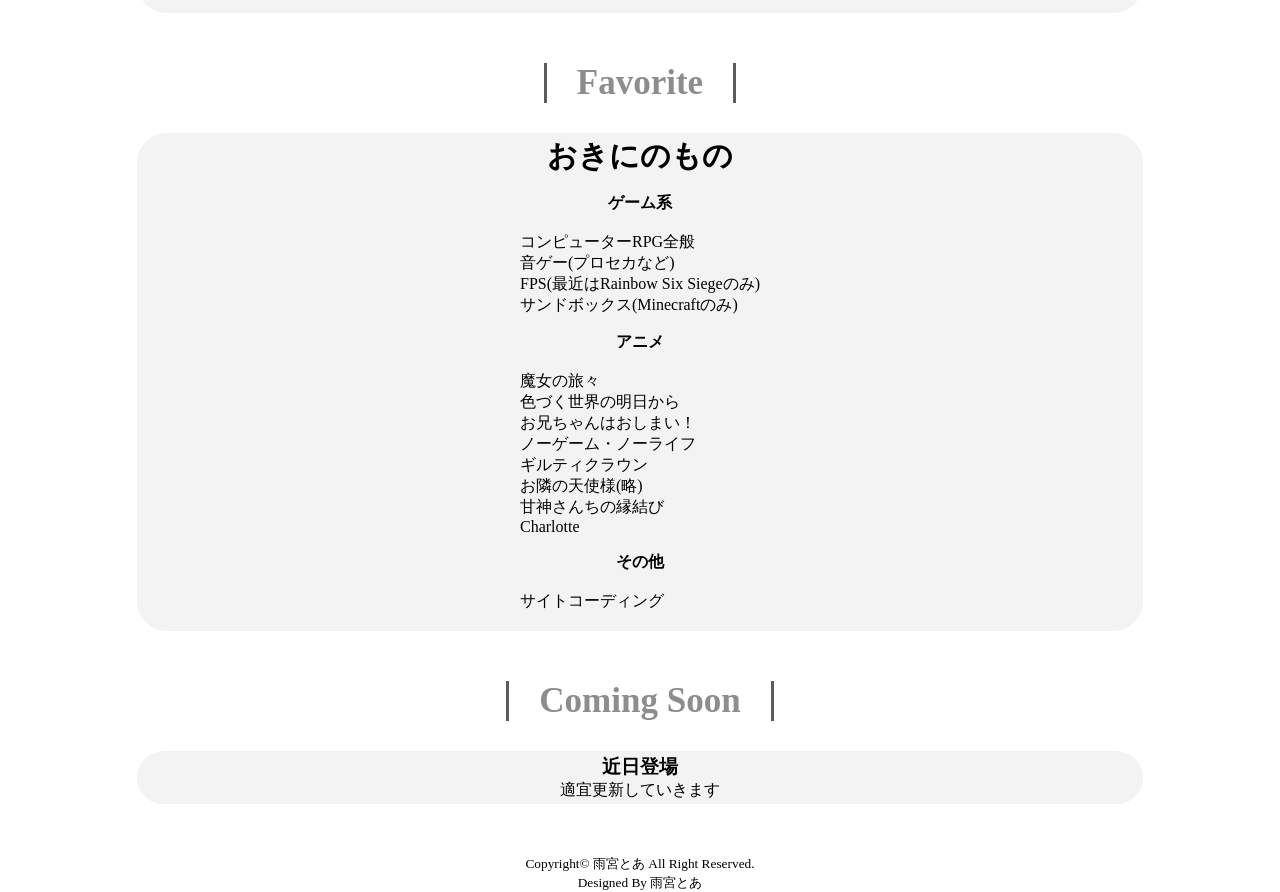
==== commit 297b1377: "Update index.html" ====
--- a/index.html
+++ b/index.html
@@ -16,8 +16,6 @@
     <meta name="keywords" content="雨宮とあ">
     <!--サイトマップの宣言-->
     <link rel="altarnate" type="application/rss+xml" title="sitemap" href="./sitemap.xml" />
-
-    <meta http-equiv="refresh" content="0; url=https://amamiyatoa.com">
     
     <!--ページタイトルの宣言-->
     <title>雨宮とあのホームページ</title>
